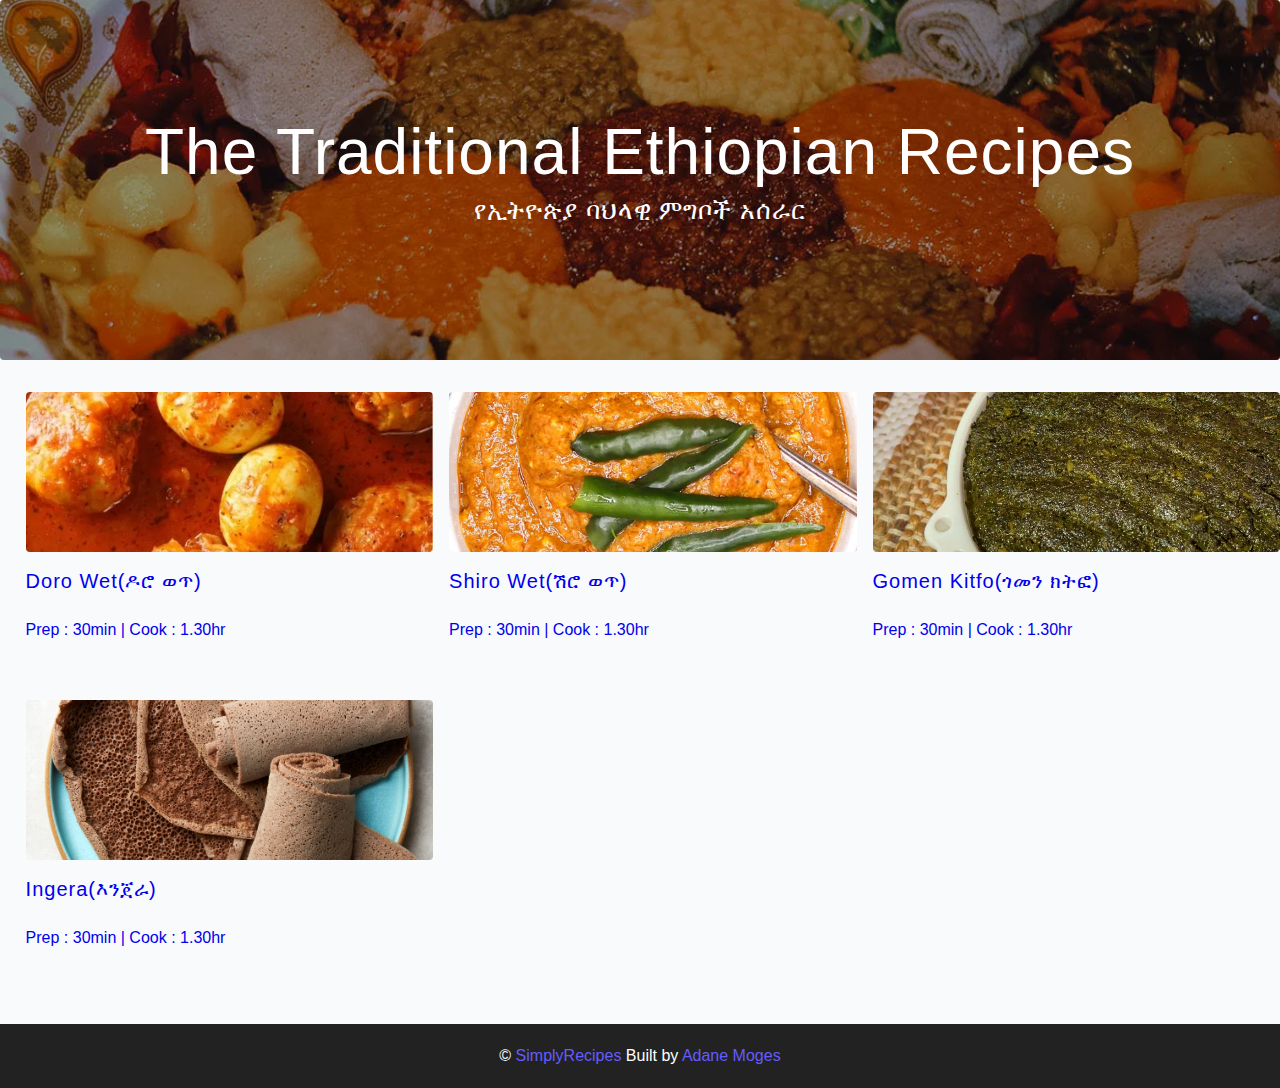
==== index.html @ ba77fdc9 "first commit" ====
<!DOCTYPE html>
<html lang="en">
<head>
    <meta charset="UTF-8">
    <meta name="viewport" content="width=device-width, initial-scale=1.0">
    <link rel="stylesheet" href="css/normalize.css">
    <link rel="stylesheet" href="css/style.css">
    <title>recipes page</title>
</head>
<body>
    <header class="hero">
        <div class="hero-container">
            <div class="hero-text">
             <h1>The Traditional Ethiopian recipes </h1>
        <h4>የኢትዮጵያ ባህላዊ ምግቦች አሰራር</h4> 
            </div>
          </div>
        
    </header>
    <main>
        
        <div class="recipes_container">
            <div class="recipes-list">
                <a href="single_recipe.html">
                    <img class="img recipe-img" src="images/doro_wet.webp" alt="image">
                <h5>Doro wet(ዶሮ ወጥ)</h5>
                <p>Prep : 30min | Cook : 1.30hr </p>
                </a>
                <a href="single_recipe.html">
                    <img class="img recipe-img" src="images/ethiopian-shiro-wot-1.jpg" alt="image">
                <h5>shiro wet(ሽሮ ወጥ)</h5>
                <p>Prep : 30min | Cook : 1.30hr </p>
                </a>
                <a href="single_recipe.html">
                    <img class="img recipe-img" src="images/gomen-gitfo.jpg" alt="image">
                <h5>gomen kitfo(ጎመን ክትፎ)</h5>
                <p>Prep : 30min | Cook : 1.30hr </p>
                </a>
                <a href="single_recipe.html">
                    <img class="img recipe-img" src="images/Injera_RECIPE_021022_27807.jpg" alt="image">
                <h5>Ingera(እንጀራ)</h5>
                <p>Prep : 30min | Cook : 1.30hr </p>
                </a>

            </div>
            </div>
        </div>
    </main>
    <footer class="page-footer">
        <p>
          &copy; <span id="date"></span>
          <span class="footer-logo">SimplyRecipes</span> Built by
          <a href="">Adane Moges</a>
        </p>
      </footer>
</body>
</html>
---- css/style.css ----
*,
::after,
::before {
  box-sizing: border-box;
}
/* fonts */

@import url('https://fonts.googleapis.com/css2?family=Roboto:wght@400;500;600&family=Montserrat&display=swap');
html {
  font-size: 100%;
} /*16px*/

:root {
  /* colors */
  --primary-100: #e2e0ff;
  --primary-200: #c1beff;
  --primary-300: #a29dff;
  --primary-400: #837dff;
  --primary-500: #645cff;
  --primary-600: #504acc;
  --primary-700: #3c3799;
  --primary-800: #282566;
  --primary-900: #141233;

  /* grey */
  --grey-50: #f8fafc;
  --grey-100: #f1f5f9;
  --grey-200: #e2e8f0;
  --grey-300: #cbd5e1;
  --grey-400: #94a3b8;
  --grey-500: #64748b;
  --grey-600: #475569;
  --grey-700: #334155;
  --grey-800: #1e293b;
  --grey-900: #0f172a;
  /* rest of the colors */
  --black: #222;
  --white: #fff;
  --red-light: #f8d7da;
  --red-dark: #842029;
  --green-light: #d1e7dd;
  --green-dark: #0f5132;

  /* fonts  */
  --headingFont: 'Roboto', sans-serif;
  --bodyFont: 'Nunito', sans-serif;
  --smallText: 0.7em;
  /* rest of the vars */
  --backgroundColor: var(--grey-50);
  --textColor: var(--grey-900);
  --borderRadius: 0.25rem;
  --letterSpacing: 1px;
  --transition: 0.3s ease-in-out all;
  --max-width: 1120px;
  --fixed-width: 600px;

  /* box shadow*/
  --shadow-1: 0 1px 3px 0 rgba(0, 0, 0, 0.1), 0 1px 2px 0 rgba(0, 0, 0, 0.06);
  --shadow-2: 0 4px 6px -1px rgba(0, 0, 0, 0.1),
    0 2px 4px -1px rgba(0, 0, 0, 0.06);
  --shadow-3: 0 10px 15px -3px rgba(0, 0, 0, 0.1),
    0 4px 6px -2px rgba(0, 0, 0, 0.05);
  --shadow-4: 0 20px 25px -5px rgba(0, 0, 0, 0.1),
    0 10px 10px -5px rgba(0, 0, 0, 0.04);
}

body {
  background: var(--backgroundColor);
  font-family: var(--bodyFont);
  font-weight: 400;
  line-height: 1.75;
  color: var(--textColor);
}

p {
  margin-top: 0;
  margin-bottom: 1.5rem;
  max-width: 40em;
}

h1,
h2,
h3,
h4,
h5 {
  margin: 0;
  margin-bottom: 1.38rem;
  font-family: var(--headingFont);
  font-weight: 400;
  line-height: 1.3;
  text-transform: capitalize;
  letter-spacing: var(--letterSpacing);
}

h1 {
  margin-top: 0;
  font-size: 3.052rem;
}

h2 {
  font-size: 2.441rem;
}

h3 {
  font-size: 1.953rem;
}

h4 {
  font-size: 1.563rem;
}

h5 {
  font-size: 1.25rem;
}

small,
.text-small {
  font-size: var(--smallText);
}

a {
  text-decoration: none;
}
ul {
  list-style-type: none;
  padding: 0;
}

.img {
  width: 100%;
  display: block;
  object-fit: cover;
}
/* buttons */

.btn {
  cursor: pointer;
  color: var(--white);
  background: var(--primary-500);
  border: transparent;
  border-radius: var(--borderRadius);
  letter-spacing: var(--letterSpacing);
  padding: 0.375rem 0.75rem;
  box-shadow: var(--shadow-1);
  transition: var(--transtion);
  text-transform: capitalize;
  display: inline-block;
}
.btn:hover {
  background: var(--primary-700);
  box-shadow: var(--shadow-3);
}
.btn-hipster {
  color: var(--primary-500);
  background: var(--primary-200);
}
.btn-hipster:hover {
  color: var(--primary-200);
  background: var(--primary-700);
}
.btn-block {
  width: 100%;
}

/* alerts */
.alert {
  padding: 0.375rem 0.75rem;
  margin-bottom: 1rem;
  border-color: transparent;
  border-radius: var(--borderRadius);
}

.alert-danger {
  color: var(--red-dark);
  background: var(--red-light);
}
.alert-success {
  color: var(--green-dark);
  background: var(--green-light);
}
/* form */

.form {
  width: 90vw;
  max-width: var(--fixed-width);
  background: var(--white);
  border-radius: var(--borderRadius);
  box-shadow: var(--shadow-2);
  padding: 2rem 2.5rem;
  margin: 3rem auto;
}
.form-label {
  display: block;
  font-size: var(--smallText);
  margin-bottom: 0.5rem;
  text-transform: capitalize;
  letter-spacing: var(--letterSpacing);
}
.form-input,
.form-textarea {
  width: 100%;
  padding: 0.375rem 0.75rem;
  border-radius: var(--borderRadius);
  background: var(--backgroundColor);
  border: 1px solid var(--grey-200);
}

.form-row {
  margin-bottom: 1rem;
}

.form-textarea {
  height: 7rem;
}
::placeholder {
  font-family: inherit;
  color: var(--grey-400);
}
.form-alert {
  color: var(--red-dark);
  letter-spacing: var(--letterSpacing);
  text-transform: capitalize;
}
/* alert */

@keyframes spinner {
  to {
    transform: rotate(360deg);
  }
}

.loading {
  width: 6rem;
  height: 6rem;
  border: 5px solid var(--grey-400);
  border-radius: 50%;
  border-top-color: var(--primary-500);
  animation: spinner 0.6s linear infinite;
}
.loading {
  margin: 0 auto;
}
/* title */

.title {
  text-align: center;
}

.title-underline {
  background: var(--primary-500);
  width: 7rem;
  height: 0.25rem;
  margin: 0 auto;
  margin-top: -1rem;
}




/*
=============== 
Page
===============
*/

.page {
  width: 90vw;
  max-width: var(--max-width);
  margin: 0 auto;
}
.page {
  padding-top: 2rem;
  min-height: calc(100vh - (6rem + 4rem));
}
/*
=============== 
Footer
===============
*/

.page-footer {
  text-align: center;
  height: 4rem;
  display: flex;
  align-items: center;
  justify-content: center;
  background: var(--black);
  color: var(--white);
}
.page-footer h5 {
  margin-top: 0;
  margin-bottom: 0;
}
.page-footer p {
  margin-bottom: 0;
}
.page-footer .footer-logo,
.page-footer a {
  color: var(--primary-500);
}
/*
=============== 
Hero
===============
*/

.hero {
  height: 40vh;
  position: relative;
  margin-bottom: 2rem;
  background: url('/images/ethiopian-food-yetsom-beyaynetu.jpg.webp') center/cover no-repeat;
  border-radius: var(--borderRadius);
}
.hero-container {
  position: absolute;
  top: 0;
  left: 0;
  width: 100%;
  height: 100%;
  display: flex;
  align-items: center;
  justify-content: center;
  background: rgba(0, 0, 0, 0.4);
  border-radius: var(--borderRadius);
}
.hero-text {
  color: var(--white);
  text-align: center;
}

@media only screen and (min-width: 768px) {
  .hero-text h1 {
    font-size: 4rem;
    margin-bottom: 0;
  }
}

/*
=============== 
Recipes 
===============
*/

.recipes-container {
  display: grid;
  gap: 2rem 1rem;
}

.recipes-list {
  display: grid;
  gap: 2rem 1rem;
  padding-bottom: 3rem;
}
.tags-container {
  order: 1;
  display: flex;
  flex-direction: column;
  padding-bottom: 3rem;
  /* background: blue; */
}
.tags-container h4 {
  margin-bottom: 0.5rem;
  font-weight: 500;
}
.tags-list {
  display: grid;
  grid-template-columns: 1fr 1fr 1fr;
}
.tags-list a {
  text-transform: capitalize;
  display: block;
  color: var(--grey-500);
  transition: var(--transition);
}
.tags-list a:hover {
  color: var(--primary-500);
}
.recipe {
  display: block;
}

.recipe-img {
  height: 15rem;
  border-radius: var(--borderRadius);
  margin-bottom: 1rem;
}
.recipe h5 {
  margin-bottom: 0;
  margin-top: 0.25rem;
  line-height: 1;
  color: var(--grey-700);
}
.recipes-list{
    padding-left: 2%;
}
.recipe p {
  margin-bottom: 0;
  line-height: 1;
  color: var(--grey-500);
  margin-top: 0.5rem;
  letter-spacing: var(--letterSpacing);
}
@media screen and (min-width: 576px) {
  .recipes-list {
    grid-template-columns: 1fr 1fr;
  }
  .recipe-img {
    height: 10rem;
  }
}

@media screen and (min-width: 992px) {
  .recipes-container {
    grid-template-columns: 200px 1fr;
    gap: 1rem;
  }
  .recipes-list {
    grid-template-columns: 1fr 1fr;
  }

  .recipe p {
    font-size: 0.85rem;
  }
  .tags-container {
    order: 0;
    /* background: blue; */
  }
  .tags-list {
    display: grid;
    grid-template-columns: 1fr;
  }
}

@media screen and (min-width: 1200px) {
  .recipe h5 {
    font-size: 1.15rem;
  }
  .recipes-list {
    grid-template-columns: 1fr 1fr 1fr;
  }
}
/*
=============== 
Error
===============
*/
.error-page {
  text-align: center;
  padding-top: 5rem;
}
.error-page h1 {
  font-size: 9rem;
}
/*
=============== 
About Page
===============
*/

.about-page h2 {
  text-transform: none;
  font-weight: bold;
}
.about-page {
  display: grid;
  gap: 2rem 4rem;
  padding-bottom: 3rem;
}
.about-img {
  border-radius: var(--borderRadius);
  height: 300px;
}

@media screen and (min-width: 992px) {
  .about-page {
    grid-template-columns: 1fr 1fr;
    grid-template-rows: 400px;
    align-items: center;
  }
  .about-img {
    height: 100%;
  }
}

.featured-title {
  text-align: center;
}
/*
=============== 
Contact Page
===============
*/
.contact-form {
  width: 100%;
  margin: 0;
}
.contact-container {
  display: grid;
  gap: 2rem 3rem;
  padding-bottom: 3rem;
}
@media screen and (min-width: 992px) {
  .contact-container {
    grid-template-columns: 1fr 450px;
    align-items: center;
  }
}

/*
=============== 
Tags Page
===============
*/

.tags-wrapper {
  display: grid;
  gap: 2rem;
  padding-bottom: 3rem;
}
.tag {
  background: var(--grey-500);
  border-radius: var(--borderRadius);
  text-align: center;
  color: var(--white);
  transition: var(--transition);
  padding: 0.75rem 0;
}
.tag:hover {
  background: var(--primary-500);
}
.tag h5,
.tag p {
  margin-bottom: 0;
}
.tag h5 {
  font-weight: 600;
}
@media screen and (min-width: 576px) {
  .tags-wrapper {
    grid-template-columns: 1fr 1fr;
  }
}
@media screen and (min-width: 992px) {
  .tags-wrapper {
    grid-template-columns: 1fr 1fr 1fr;
  }
}

/*
=============== 
Recipe Template
===============
*/

.recipe-hero {
  display: grid;
  gap: 3rem;
}

.recipe-hero-img {
  height: 300px;
  border-radius: var(--borderRadius);
}
.recipe-info p {
  color: var(--grey-600);
}
.recipe-icons {
  display: grid;
  grid-template-columns: repeat(3, 1fr);
  gap: 1rem;
  margin: 2rem 0;
  text-align: center;
}
.recipe-icons i {
  font-size: 1.5rem;
  color: var(--primary-500);
}
.recipe-icons h5,
.recipe-icons p {
  margin-bottom: 0;
  font-size: 0.85em;
}

.recipe-icons p {
  color: var(--grey-600);
}
.recipe-tags {
  display: flex;
  align-items: center;
  flex-wrap: wrap;
  font-size: 0.7em;
  font-weight: 600;
}
.recipe-tags a {
  background: var(--primary-500);
  border-radius: var(--borderRadius);
  color: var(--white);
  padding: 0.05rem 0.5rem;
  margin: 0 0.25rem;
  text-transform: capitalize;
}
@media screen and (min-width: 992px) {
  .recipe-hero {
    grid-template-columns: 4fr 5fr;
    align-items: center;
  }
}
.recipe-content {
  padding: 3rem 0;
  display: grid;
  gap: 2rem 5rem;
}
@media screen and (min-width: 992px) {
  .recipe-content {
    grid-template-columns: 2fr 1fr;
  }
}
.single-instruction header {
  display: grid;
  grid-template-columns: auto 1fr;
  gap: 1.5rem;
  align-items: center;
}
.single-instruction header p {
  text-transform: uppercase;
  font-weight: 600;
  color: var(--primary-500);
  margin-bottom: 0;
}
.single-instruction > p {
  color: var(--grey-700);
}

.single-instruction header div {
  height: 2px;
  background: var(--grey-300);
}

.second-column {
  display: grid;
  row-gap: 2rem;
}

.single-ingredient {
  border-bottom: 2px solid var(--grey-300);
  padding-bottom: 0.75rem;
  color: var(--grey-700);
}
.single-tool {
  border-bottom: 2px solid var(--grey-300);
  padding-bottom: 0.75rem;
  color: var(--primary-500);
  text-transform: capitalize;
}
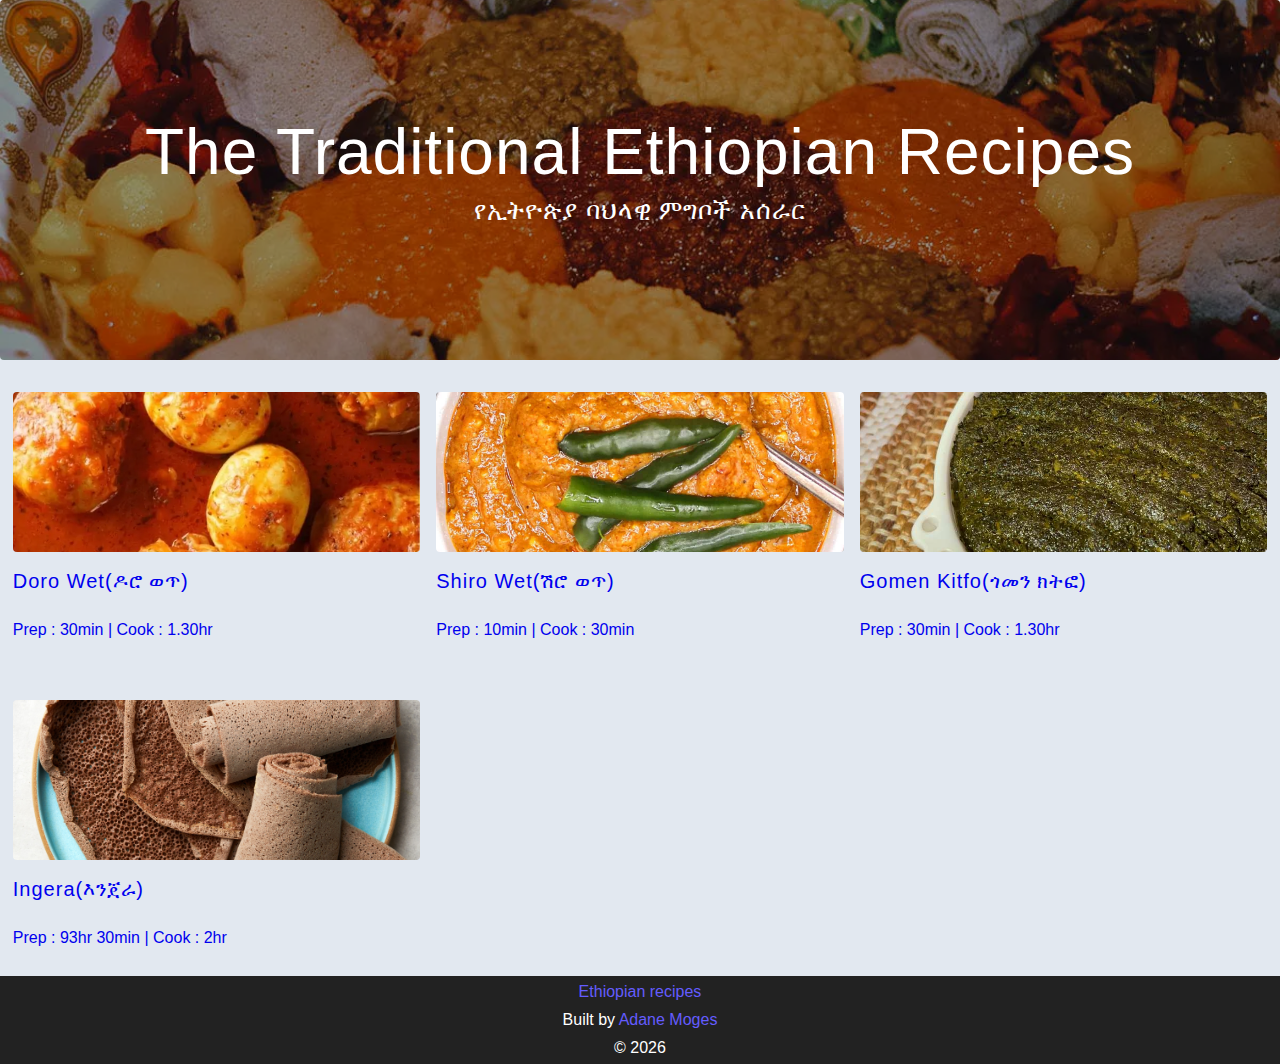
==== commit c6ec8d0e: "funished all" ====
--- a/index.html
+++ b/index.html
@@ -1,5 +1,6 @@
 <!DOCTYPE html>
 <html lang="en">
+
 <head>
     <meta charset="UTF-8">
     <meta name="viewport" content="width=device-width, initial-scale=1.0">
@@ -7,51 +8,56 @@
     <link rel="stylesheet" href="css/style.css">
     <title>recipes page</title>
 </head>
+
 <body>
     <header class="hero">
         <div class="hero-container">
             <div class="hero-text">
-             <h1>The Traditional Ethiopian recipes </h1>
-        <h4>የኢትዮጵያ ባህላዊ ምግቦች አሰራር</h4> 
+                <h1>The Traditional Ethiopian recipes </h1>
+                <h4>የኢትዮጵያ ባህላዊ ምግቦች አሰራር</h4>
             </div>
-          </div>
-        
+        </div>
+
     </header>
     <main>
-        
+
         <div class="recipes_container">
             <div class="recipes-list">
                 <a href="single_recipe.html">
                     <img class="img recipe-img" src="images/doro_wet.webp" alt="image">
-                <h5>Doro wet(ዶሮ ወጥ)</h5>
-                <p>Prep : 30min | Cook : 1.30hr </p>
+                    <h5>Doro wet(ዶሮ ወጥ)</h5>
+                    <p>Prep : 30min | Cook : 1.30hr </p>
                 </a>
-                <a href="single_recipe.html">
+                <a href="single_recipe ሽሮ.html">
                     <img class="img recipe-img" src="images/ethiopian-shiro-wot-1.jpg" alt="image">
-                <h5>shiro wet(ሽሮ ወጥ)</h5>
-                <p>Prep : 30min | Cook : 1.30hr </p>
+                    <h5>shiro wet(ሽሮ ወጥ)</h5>
+                    <p>Prep : 10min | Cook : 30min </p>
                 </a>
                 <a href="single_recipe.html">
                     <img class="img recipe-img" src="images/gomen-gitfo.jpg" alt="image">
-                <h5>gomen kitfo(ጎመን ክትፎ)</h5>
-                <p>Prep : 30min | Cook : 1.30hr </p>
+                    <h5>gomen kitfo(ጎመን ክትፎ)</h5>
+                    <p>Prep : 30min | Cook : 1.30hr </p>
                 </a>
-                <a href="single_recipe.html">
+                <a href="single_recipe እንጀራ.html">
                     <img class="img recipe-img" src="images/Injera_RECIPE_021022_27807.jpg" alt="image">
-                <h5>Ingera(እንጀራ)</h5>
-                <p>Prep : 30min | Cook : 1.30hr </p>
+                    <h5>Ingera(እንጀራ)</h5>
+                    <p>Prep : 93hr 30min | Cook : 2hr </p>
                 </a>
 
             </div>
-            </div>
+        </div>
         </div>
     </main>
     <footer class="page-footer">
         <p>
-          &copy; <span id="date"></span>
-          <span class="footer-logo">SimplyRecipes</span> Built by
-          <a href="">Adane Moges</a>
+            <span class="footer-logo">Ethiopian recipes</span><br> Built by
+            <a href="https://github.com/habeshaethiopia/Recipe_Display_Page_Adane_Moges">Adane Moges</a>
+           <br> &copy; <span id="date"> 2022</span>
         </p>
-      </footer>
+    </footer>
+    <script src="script.js">
+        
+    </script>
 </body>
+
 </html>--- a/css/style.css
+++ b/css/style.css
@@ -46,7 +46,7 @@
   --bodyFont: 'Nunito', sans-serif;
   --smallText: 0.7em;
   /* rest of the vars */
-  --backgroundColor: var(--grey-50);
+  --backgroundColor: var(--grey-200);
   --textColor: var(--grey-900);
   --borderRadius: 0.25rem;
   --letterSpacing: 1px;
@@ -278,14 +278,15 @@
 ===============
 */
 
-.page-footer {
+.page-footer{
   text-align: center;
-  height: 4rem;
+  height: 5.5rem;
   display: flex;
   align-items: center;
   justify-content: center;
   background: var(--black);
   color: var(--white);
+  
 }
 .page-footer h5 {
   margin-top: 0;
@@ -350,31 +351,9 @@
   display: grid;
   gap: 2rem 1rem;
   padding-bottom: 3rem;
-}
-.tags-container {
-  order: 1;
-  display: flex;
-  flex-direction: column;
-  padding-bottom: 3rem;
-  /* background: blue; */
-}
-.tags-container h4 {
-  margin-bottom: 0.5rem;
-  font-weight: 500;
-}
-.tags-list {
-  display: grid;
-  grid-template-columns: 1fr 1fr 1fr;
-}
-.tags-list a {
-  text-transform: capitalize;
-  display: block;
-  color: var(--grey-500);
-  transition: var(--transition);
-}
-.tags-list a:hover {
-  color: var(--primary-500);
-}
+  padding:0 1%;
+}
+
 .recipe {
   display: block;
 }
@@ -390,9 +369,7 @@
   line-height: 1;
   color: var(--grey-700);
 }
-.recipes-list{
-    padding-left: 2%;
-}
+
 .recipe p {
   margin-bottom: 0;
   line-height: 1;
@@ -439,112 +416,6 @@
     grid-template-columns: 1fr 1fr 1fr;
   }
 }
-/*
-=============== 
-Error
-===============
-*/
-.error-page {
-  text-align: center;
-  padding-top: 5rem;
-}
-.error-page h1 {
-  font-size: 9rem;
-}
-/*
-=============== 
-About Page
-===============
-*/
-
-.about-page h2 {
-  text-transform: none;
-  font-weight: bold;
-}
-.about-page {
-  display: grid;
-  gap: 2rem 4rem;
-  padding-bottom: 3rem;
-}
-.about-img {
-  border-radius: var(--borderRadius);
-  height: 300px;
-}
-
-@media screen and (min-width: 992px) {
-  .about-page {
-    grid-template-columns: 1fr 1fr;
-    grid-template-rows: 400px;
-    align-items: center;
-  }
-  .about-img {
-    height: 100%;
-  }
-}
-
-.featured-title {
-  text-align: center;
-}
-/*
-=============== 
-Contact Page
-===============
-*/
-.contact-form {
-  width: 100%;
-  margin: 0;
-}
-.contact-container {
-  display: grid;
-  gap: 2rem 3rem;
-  padding-bottom: 3rem;
-}
-@media screen and (min-width: 992px) {
-  .contact-container {
-    grid-template-columns: 1fr 450px;
-    align-items: center;
-  }
-}
-
-/*
-=============== 
-Tags Page
-===============
-*/
-
-.tags-wrapper {
-  display: grid;
-  gap: 2rem;
-  padding-bottom: 3rem;
-}
-.tag {
-  background: var(--grey-500);
-  border-radius: var(--borderRadius);
-  text-align: center;
-  color: var(--white);
-  transition: var(--transition);
-  padding: 0.75rem 0;
-}
-.tag:hover {
-  background: var(--primary-500);
-}
-.tag h5,
-.tag p {
-  margin-bottom: 0;
-}
-.tag h5 {
-  font-weight: 600;
-}
-@media screen and (min-width: 576px) {
-  .tags-wrapper {
-    grid-template-columns: 1fr 1fr;
-  }
-}
-@media screen and (min-width: 992px) {
-  .tags-wrapper {
-    grid-template-columns: 1fr 1fr 1fr;
-  }
-}
 
 /*
 =============== 
@@ -651,4 +522,18 @@
   padding-bottom: 0.75rem;
   color: var(--primary-500);
   text-transform: capitalize;
+}
+.page-footer .home {
+  display: block;
+  text-align: left;
+  align-self: self-start;
+
+}
+.fa-solid\ fa-greater-than{
+  size: 3rem;
+}
+#back{
+  margin: 4px;
+  position: relative;
+  left: 1rem
 }